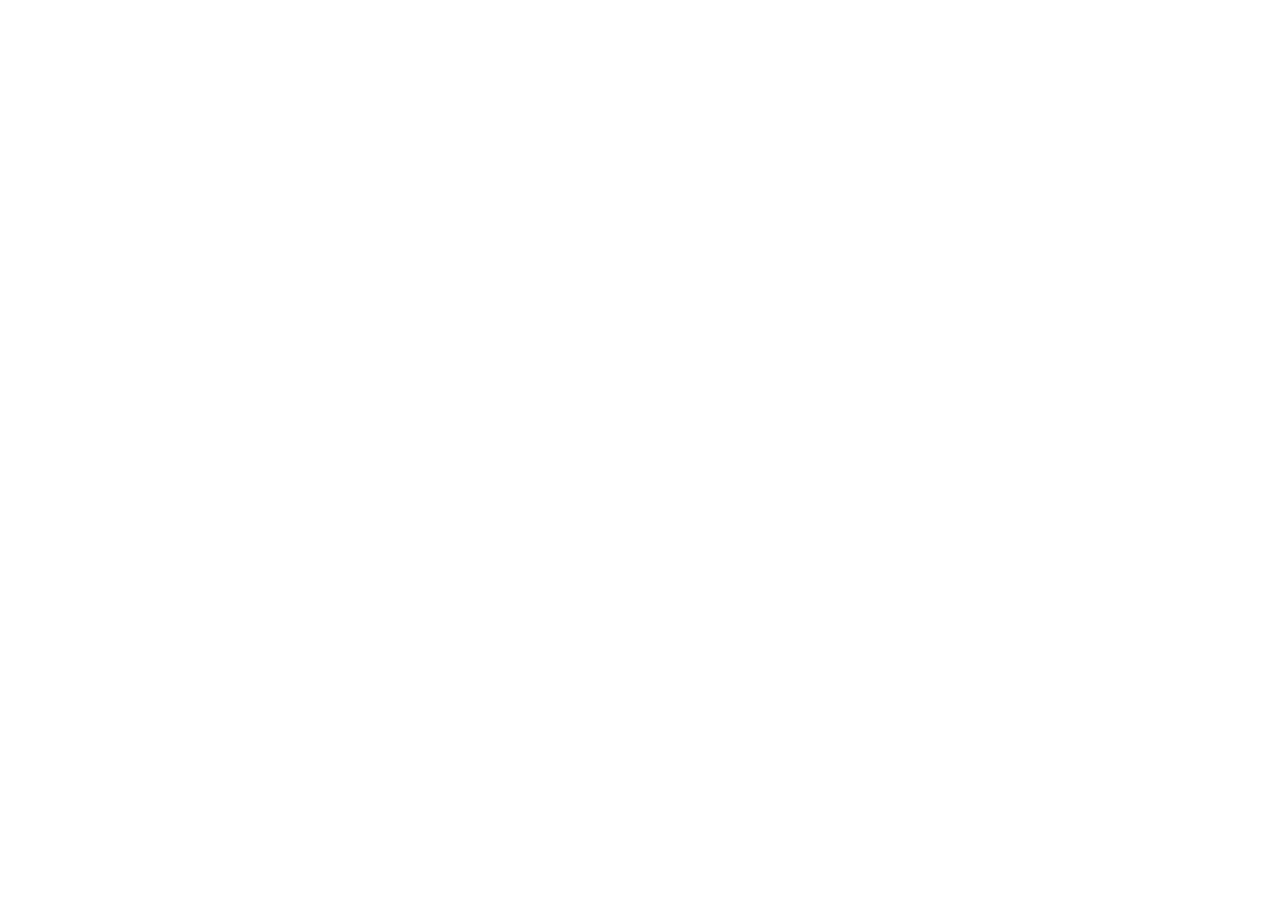
==== vue-better-slider/index.html @ cfaf1199 "添加vue-better-slider页面" ====
<!DOCTYPE html><html><head><meta charset=utf-8><meta name=viewport content="width=device-width,initial-scale=1"><title>my-project</title><link href=/static/css/app.ef2a8348d9288a0f4aca90f65644bc2e.css rel=stylesheet></head><body><div id=app></div><script type=text/javascript src=/static/js/manifest.2ae2e69a05c33dfc65f8.js></script><script type=text/javascript src=/static/js/vendor.c2f4a3443cee0884c796.js></script><script type=text/javascript src=/static/js/app.70454c8dfcb4b6f83223.js></script></body></html>
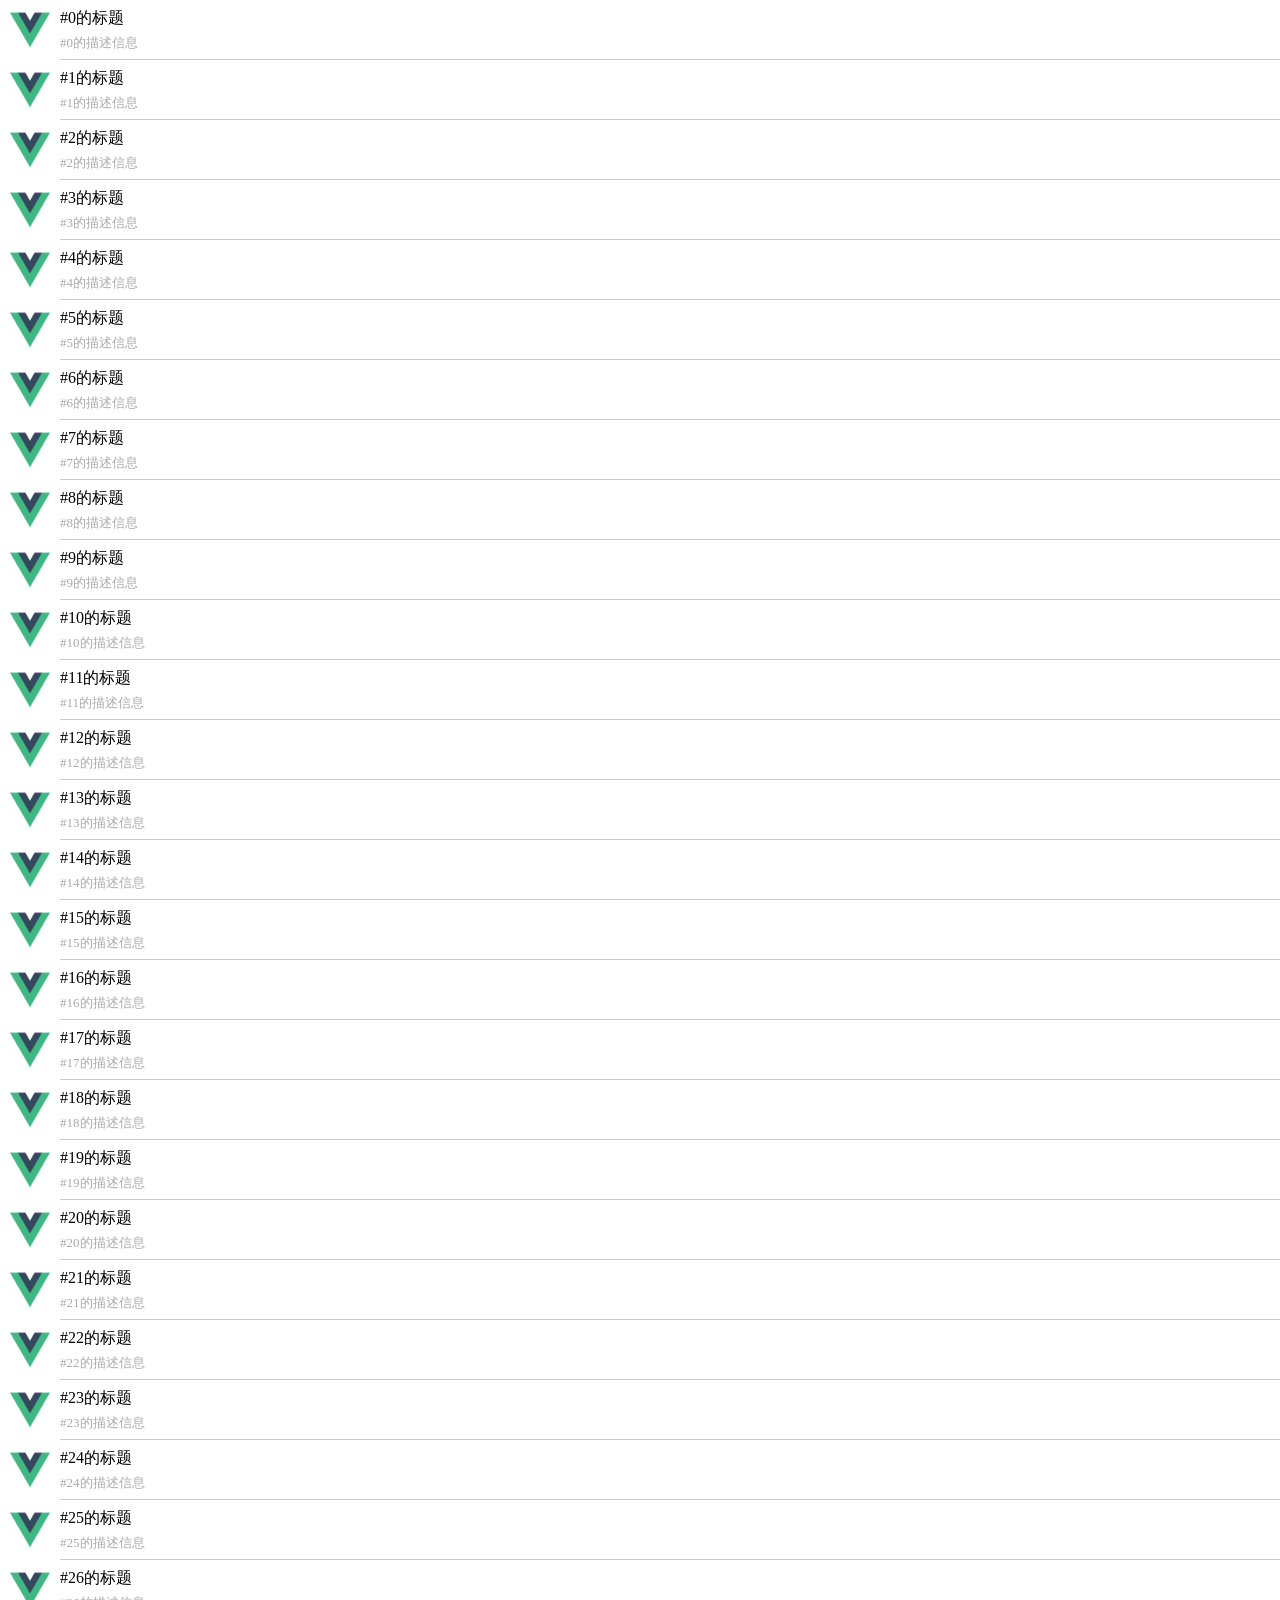
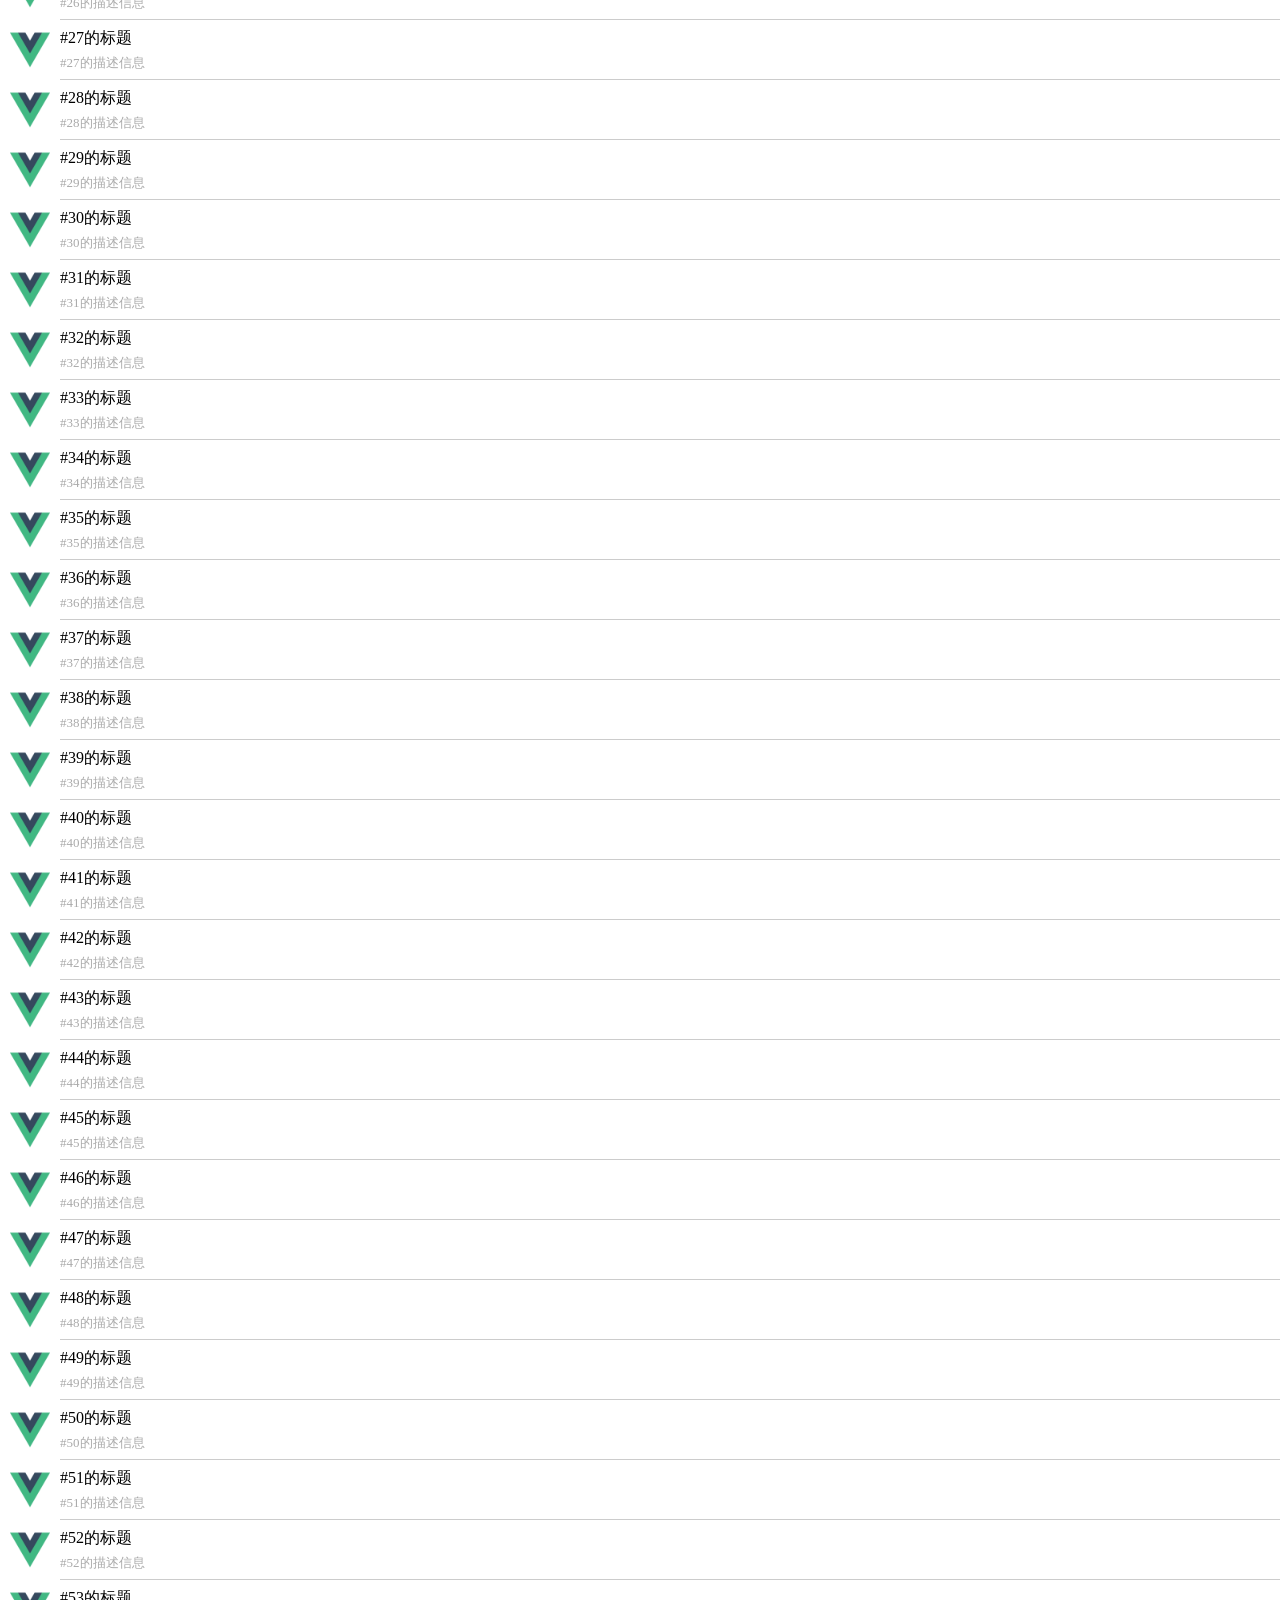
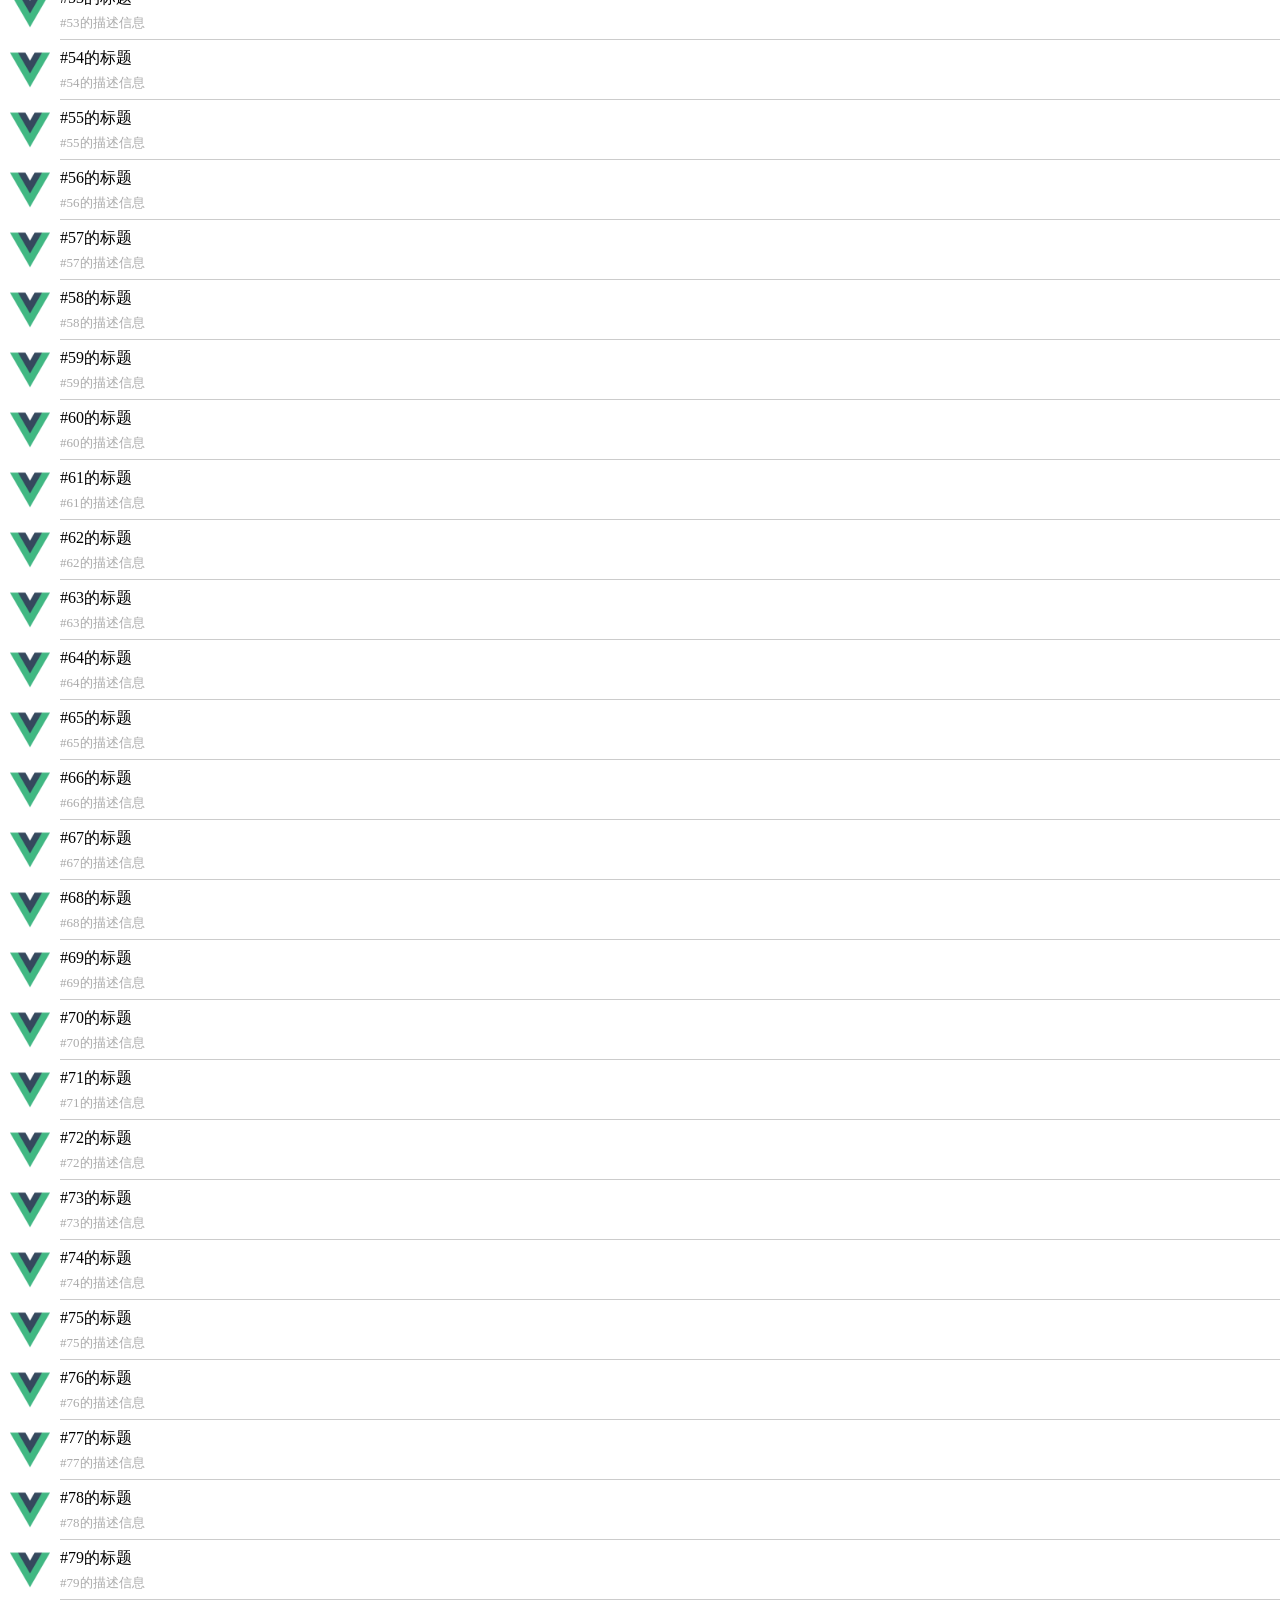
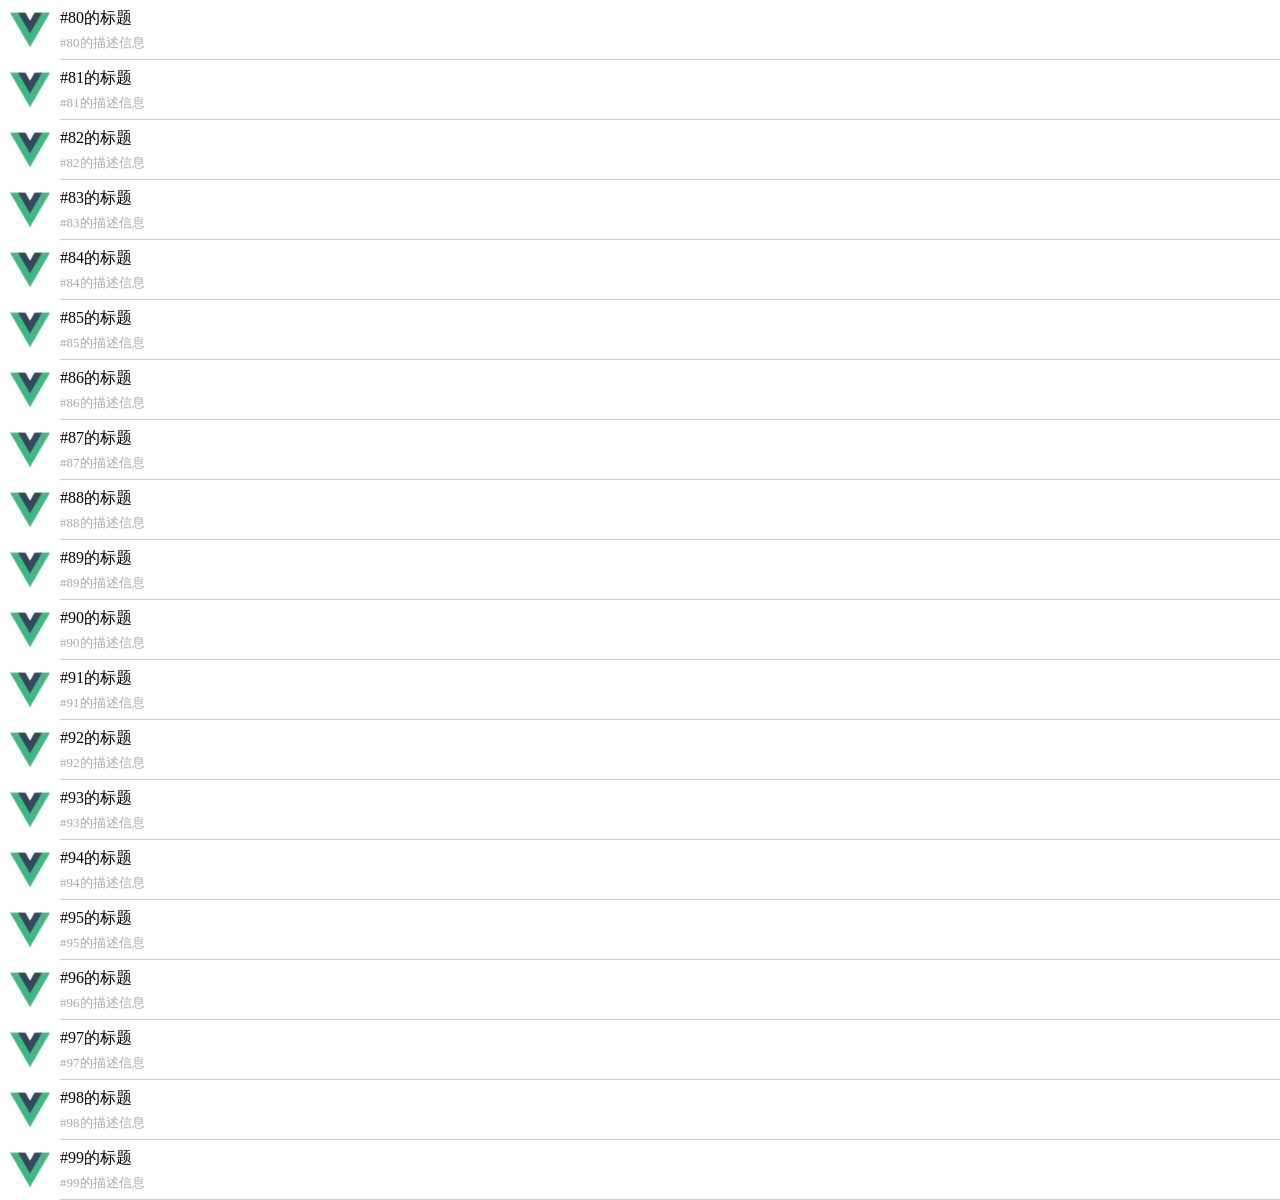
==== commit 5636f119: "修改vue-better-slider页面" ====
--- a/vue-better-slider/index.html
+++ b/vue-better-slider/index.html
@@ -1 +1 @@
-<!DOCTYPE html><html><head><meta charset=utf-8><meta name=viewport content="width=device-width,initial-scale=1"><title>my-project</title><link href=/static/css/app.ef2a8348d9288a0f4aca90f65644bc2e.css rel=stylesheet></head><body><div id=app></div><script type=text/javascript src=/static/js/manifest.2ae2e69a05c33dfc65f8.js></script><script type=text/javascript src=/static/js/vendor.c2f4a3443cee0884c796.js></script><script type=text/javascript src=/static/js/app.70454c8dfcb4b6f83223.js></script></body></html>+<!DOCTYPE html><html><head><meta charset=utf-8><meta name=viewport content="width=device-width,initial-scale=1"><title>my-project</title><link href=/vue-better-slider/static/css/app.ef2a8348d9288a0f4aca90f65644bc2e.css rel=stylesheet></head><body><div id=app></div><script type=text/javascript src=/vue-better-slider/static/js/manifest.d2252a97482450f64db6.js></script><script type=text/javascript src=/vue-better-slider/static/js/vendor.c2f4a3443cee0884c796.js></script><script type=text/javascript src=/vue-better-slider/static/js/app.70454c8dfcb4b6f83223.js></script></body></html>
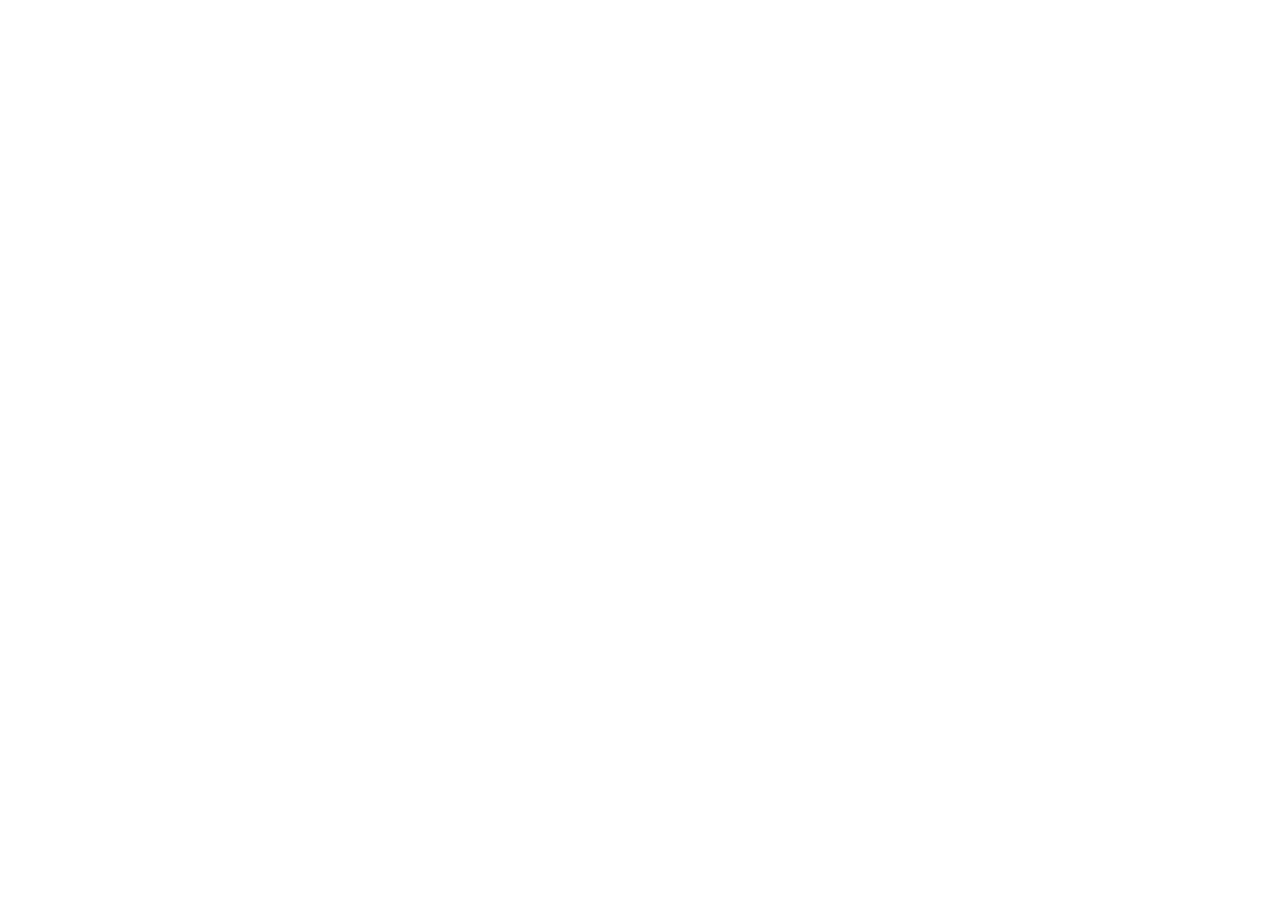
==== commit 4ef0182f: "更新vue-sliding-button静态资源" ====
--- a/vue-better-slider/index.html
+++ b/vue-better-slider/index.html
@@ -1 +1 @@
-<!DOCTYPE html><html><head><meta charset=utf-8><meta name=viewport content="width=device-width,initial-scale=1"><title>my-project</title><link href=/vue-better-slider/static/css/app.ef2a8348d9288a0f4aca90f65644bc2e.css rel=stylesheet></head><body><div id=app></div><script type=text/javascript src=/vue-better-slider/static/js/manifest.d2252a97482450f64db6.js></script><script type=text/javascript src=/vue-better-slider/static/js/vendor.c2f4a3443cee0884c796.js></script><script type=text/javascript src=/vue-better-slider/static/js/app.70454c8dfcb4b6f83223.js></script></body></html>+<!DOCTYPE html><html><head><meta charset=utf-8><meta name=viewport content="width=device-width,initial-scale=1"><title>vue-better-slider</title><link href=/static/css/app.c563e587459371e8b126fe3f63afb2dd.css rel=stylesheet></head><body><div id=app></div><script type=text/javascript src=/static/js/manifest.2ae2e69a05c33dfc65f8.js></script><script type=text/javascript src=/static/js/vendor.9058533953188837787e.js></script><script type=text/javascript src=/static/js/app.2f0bdb2939400860b271.js></script></body></html>
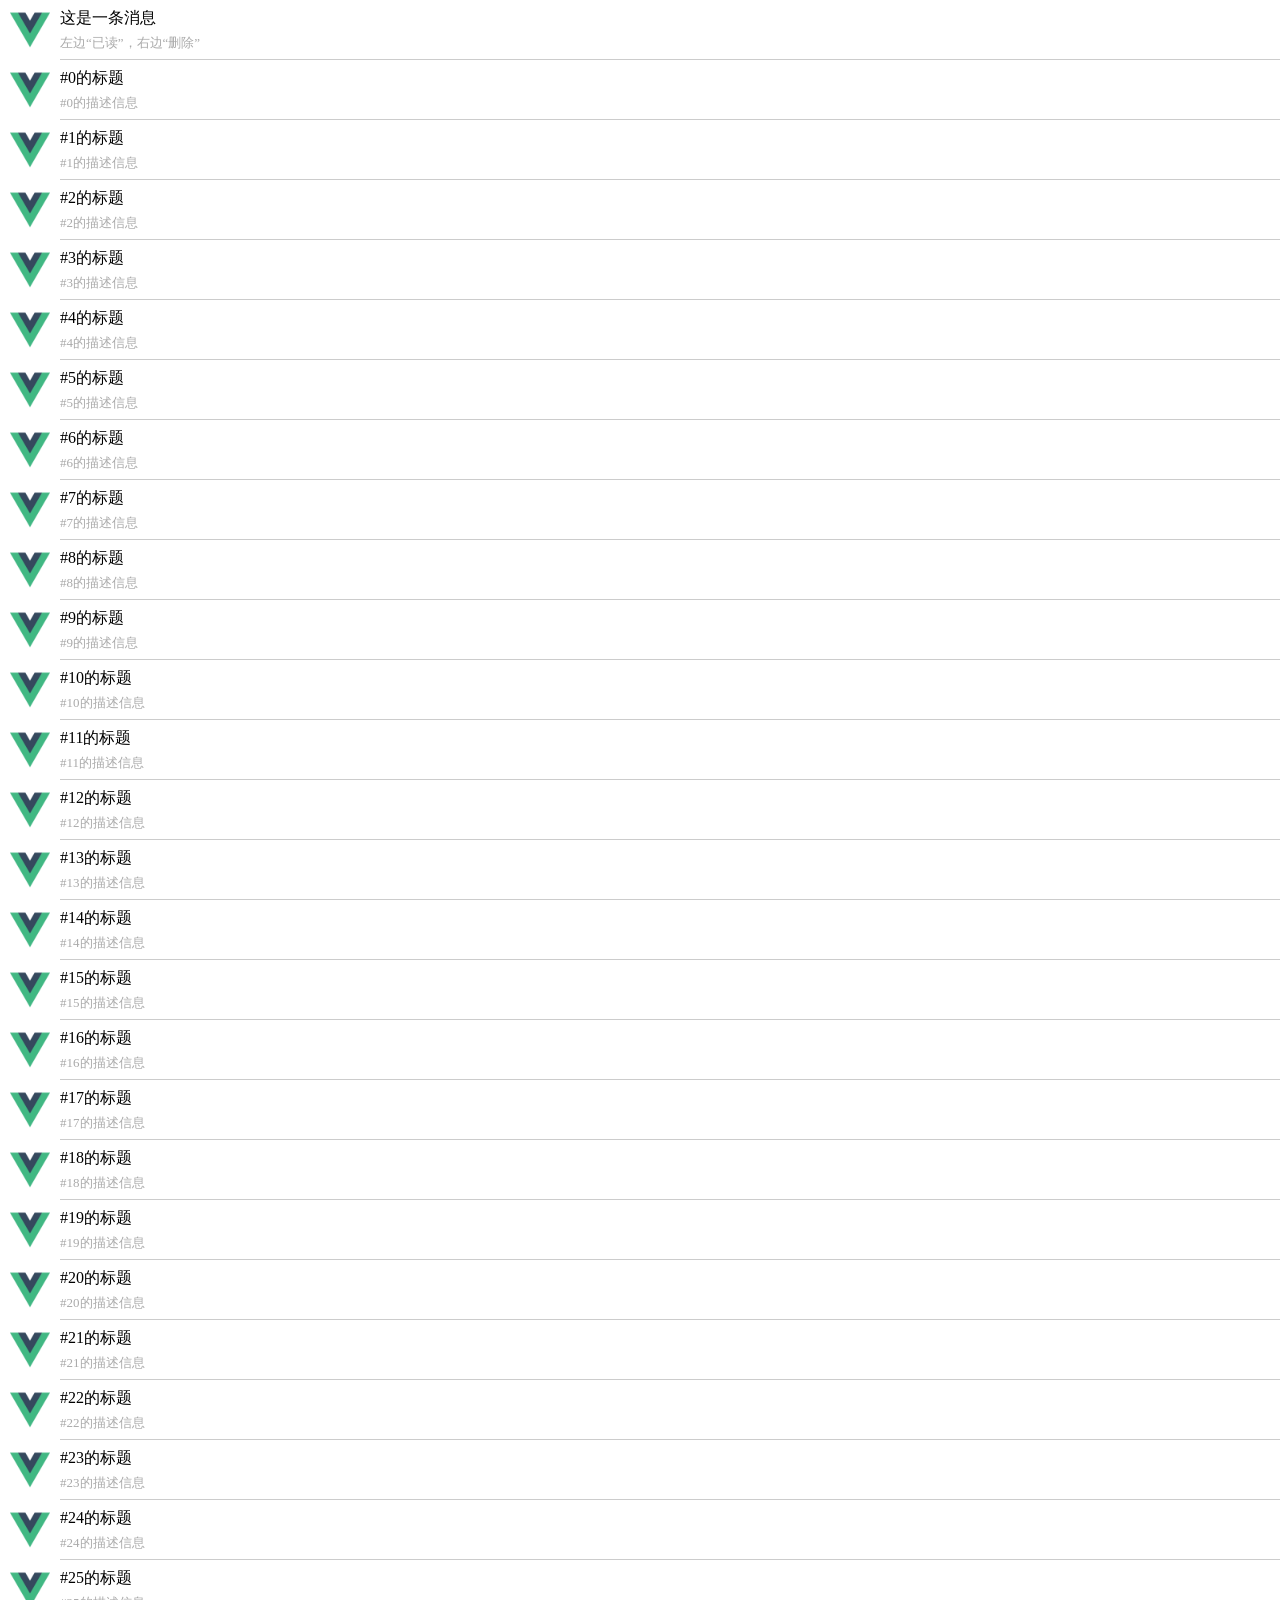
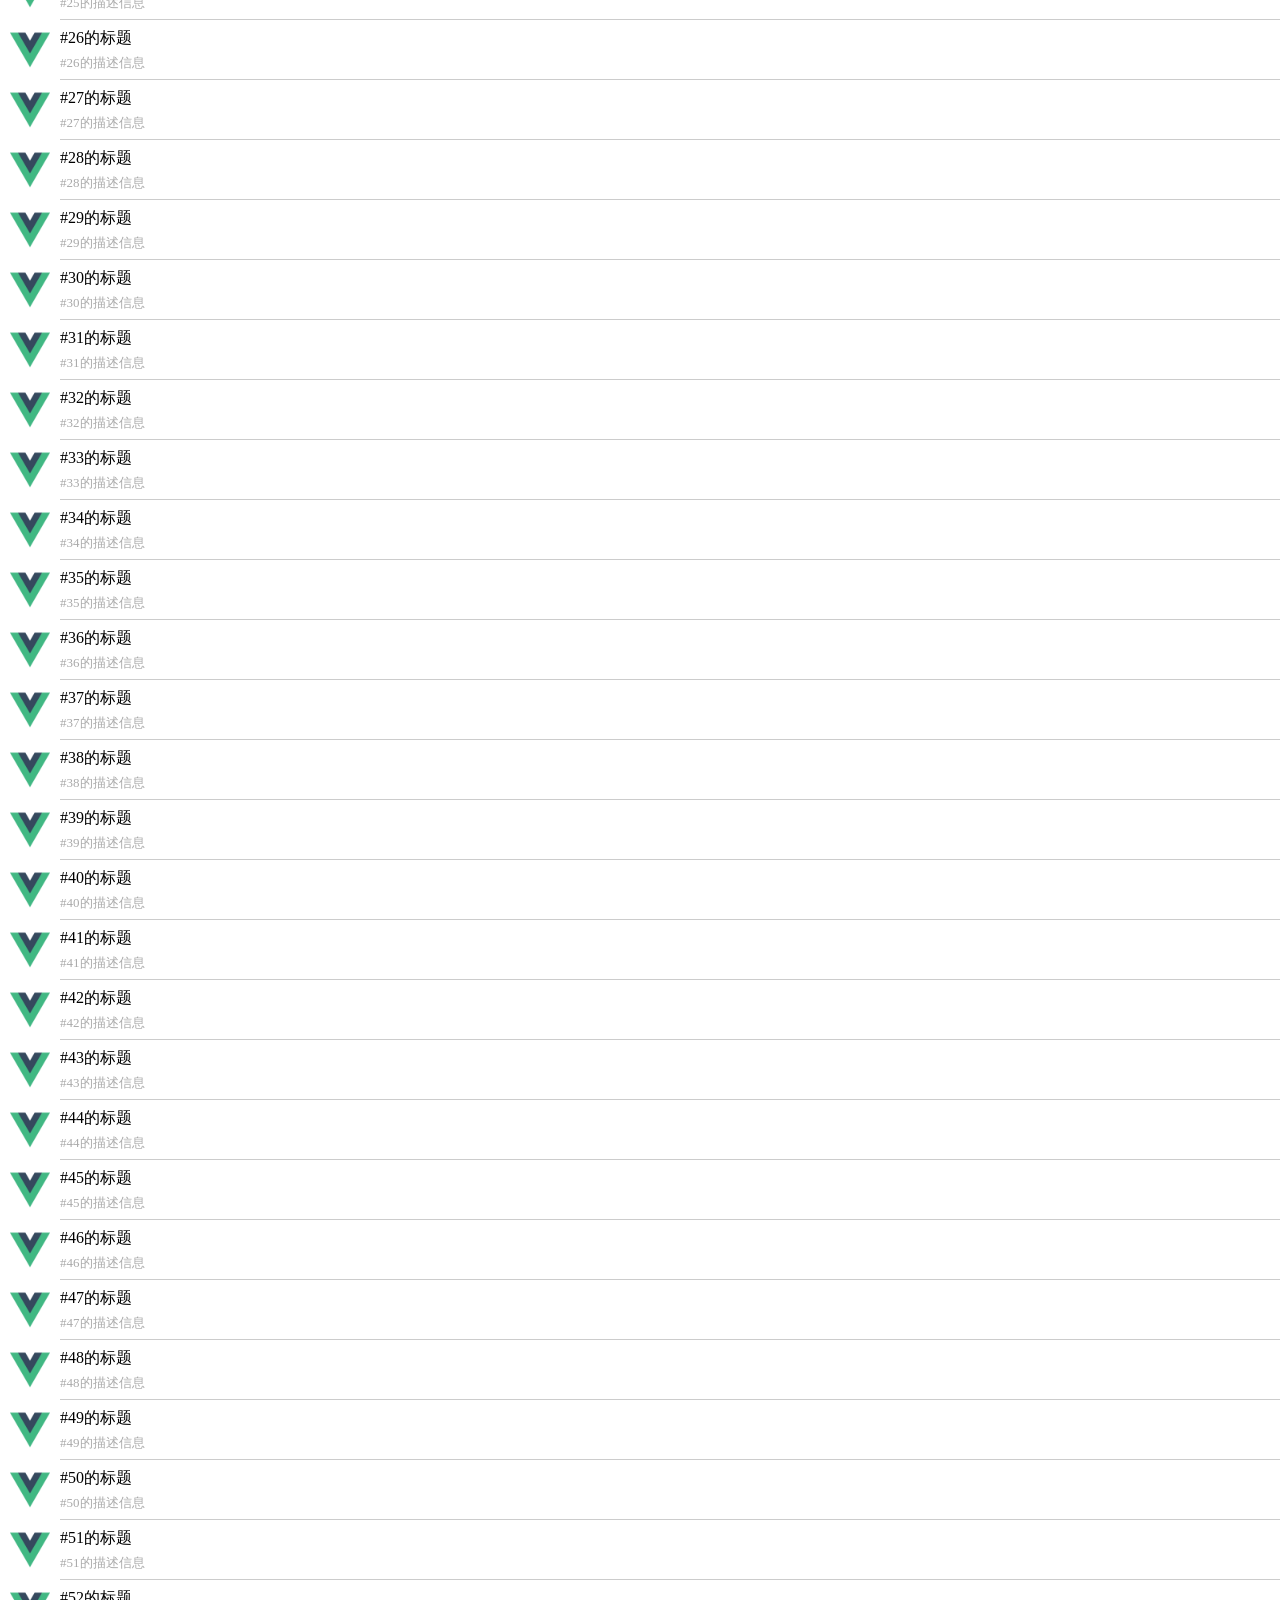
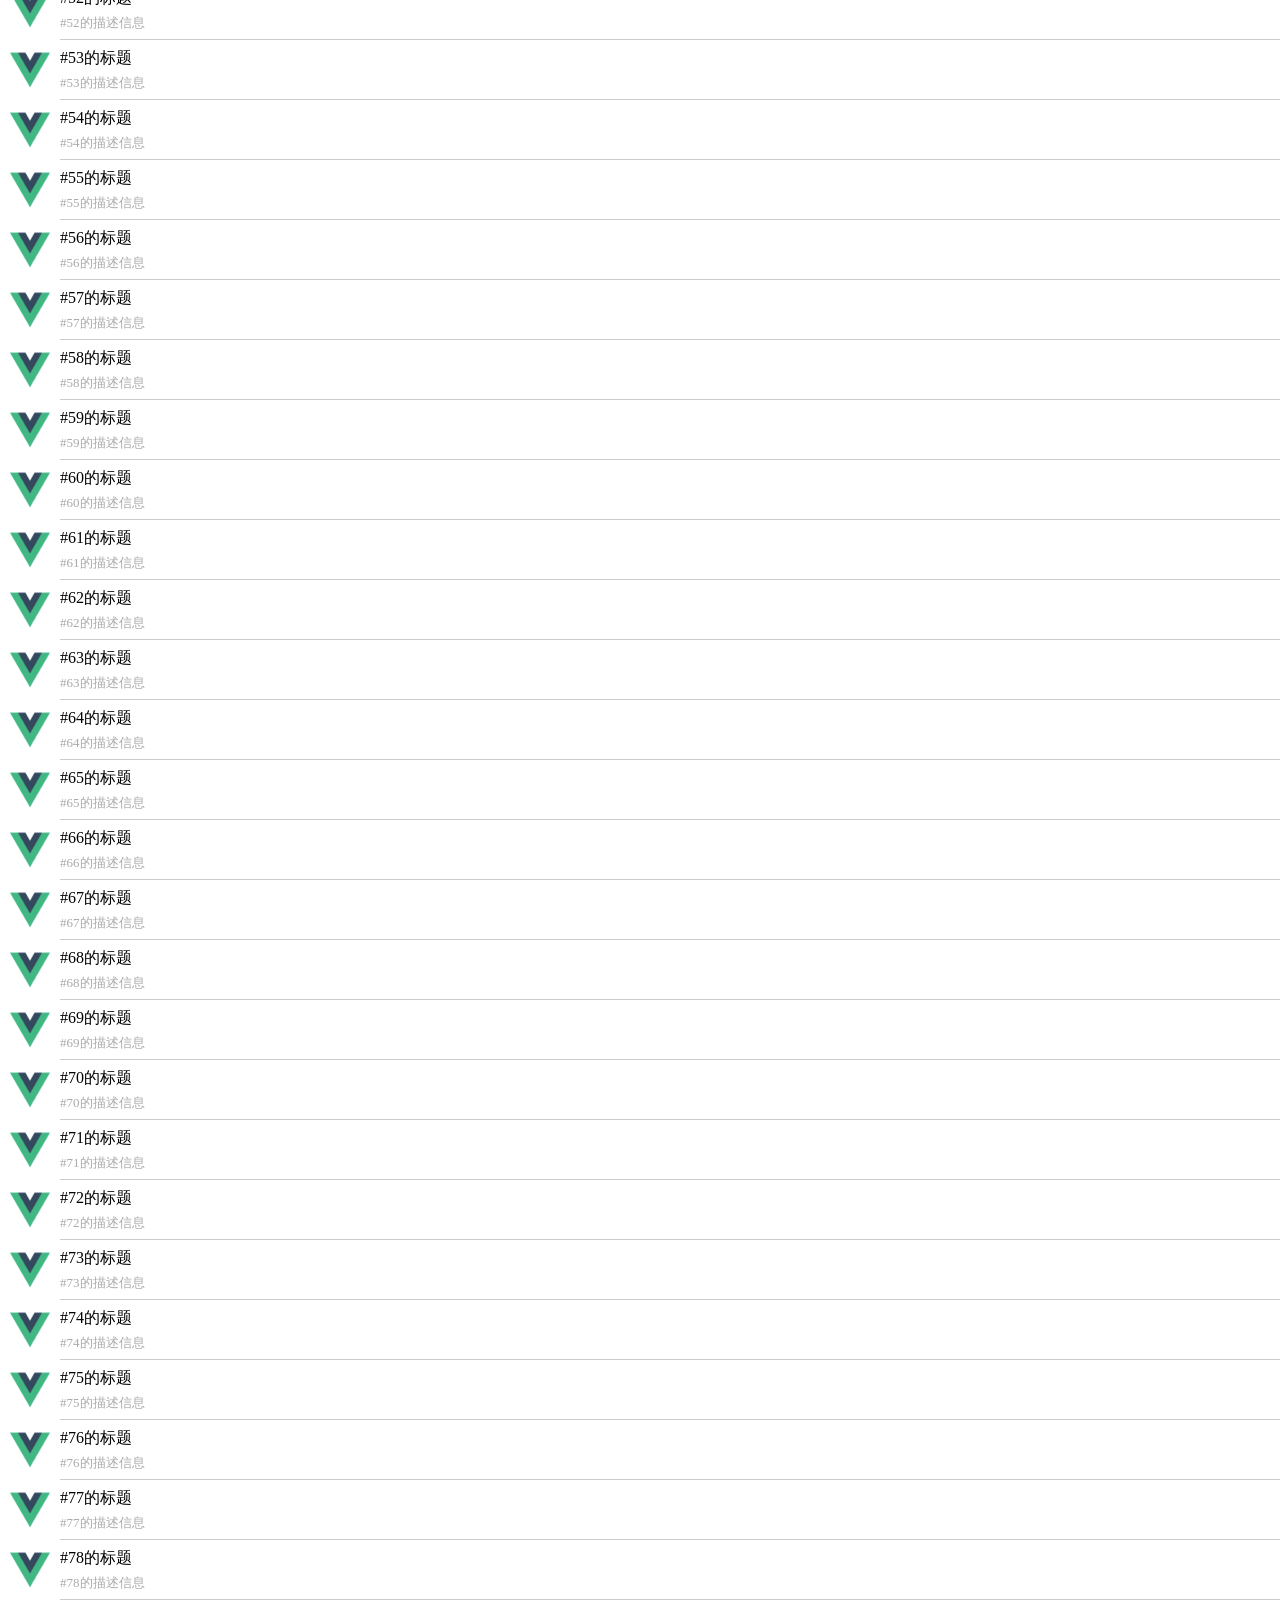
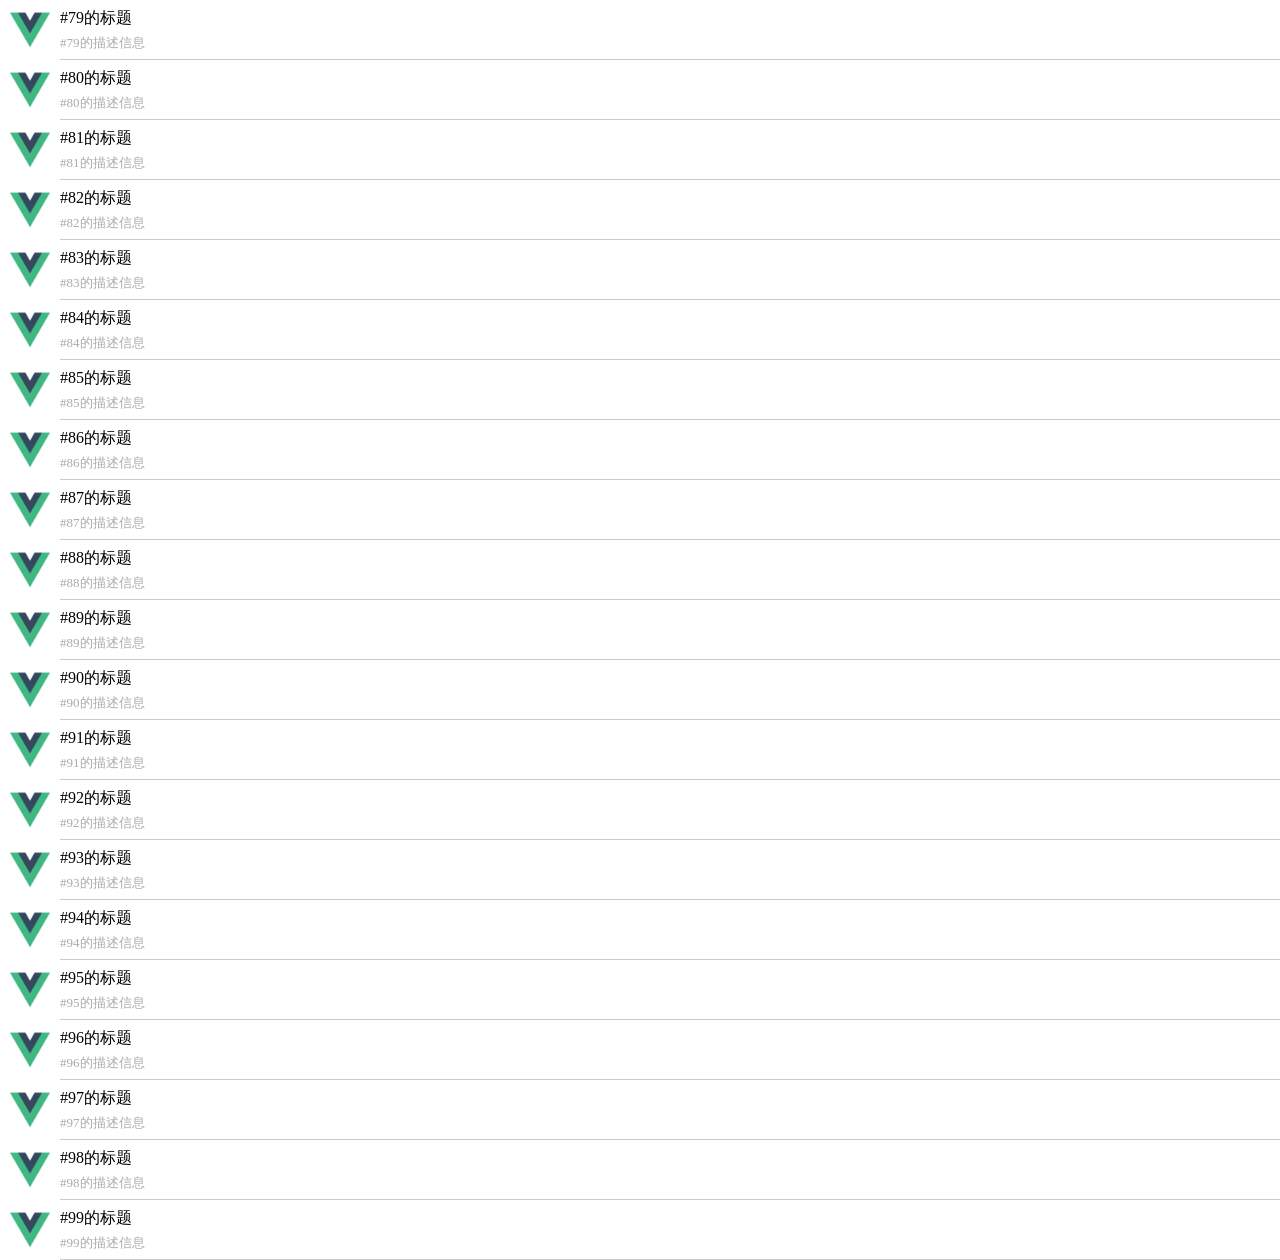
==== commit 0c3d163a: "更新vue-sliding-button静态资源" ====
--- a/vue-better-slider/index.html
+++ b/vue-better-slider/index.html
@@ -1 +1 @@
-<!DOCTYPE html><html><head><meta charset=utf-8><meta name=viewport content="width=device-width,initial-scale=1"><title>vue-better-slider</title><link href=/static/css/app.c563e587459371e8b126fe3f63afb2dd.css rel=stylesheet></head><body><div id=app></div><script type=text/javascript src=/static/js/manifest.2ae2e69a05c33dfc65f8.js></script><script type=text/javascript src=/static/js/vendor.9058533953188837787e.js></script><script type=text/javascript src=/static/js/app.2f0bdb2939400860b271.js></script></body></html>+<!DOCTYPE html><html><head><meta charset=utf-8><meta name=viewport content="width=device-width,initial-scale=1"><title>vue-better-slider</title><link href=/vue-better-slider/static/css/app.c563e587459371e8b126fe3f63afb2dd.css rel=stylesheet></head><body><div id=app></div><script type=text/javascript src=/vue-better-slider/static/js/manifest.d2252a97482450f64db6.js></script><script type=text/javascript src=/vue-better-slider/static/js/vendor.9058533953188837787e.js></script><script type=text/javascript src=/vue-better-slider/static/js/app.2f0bdb2939400860b271.js></script></body></html>
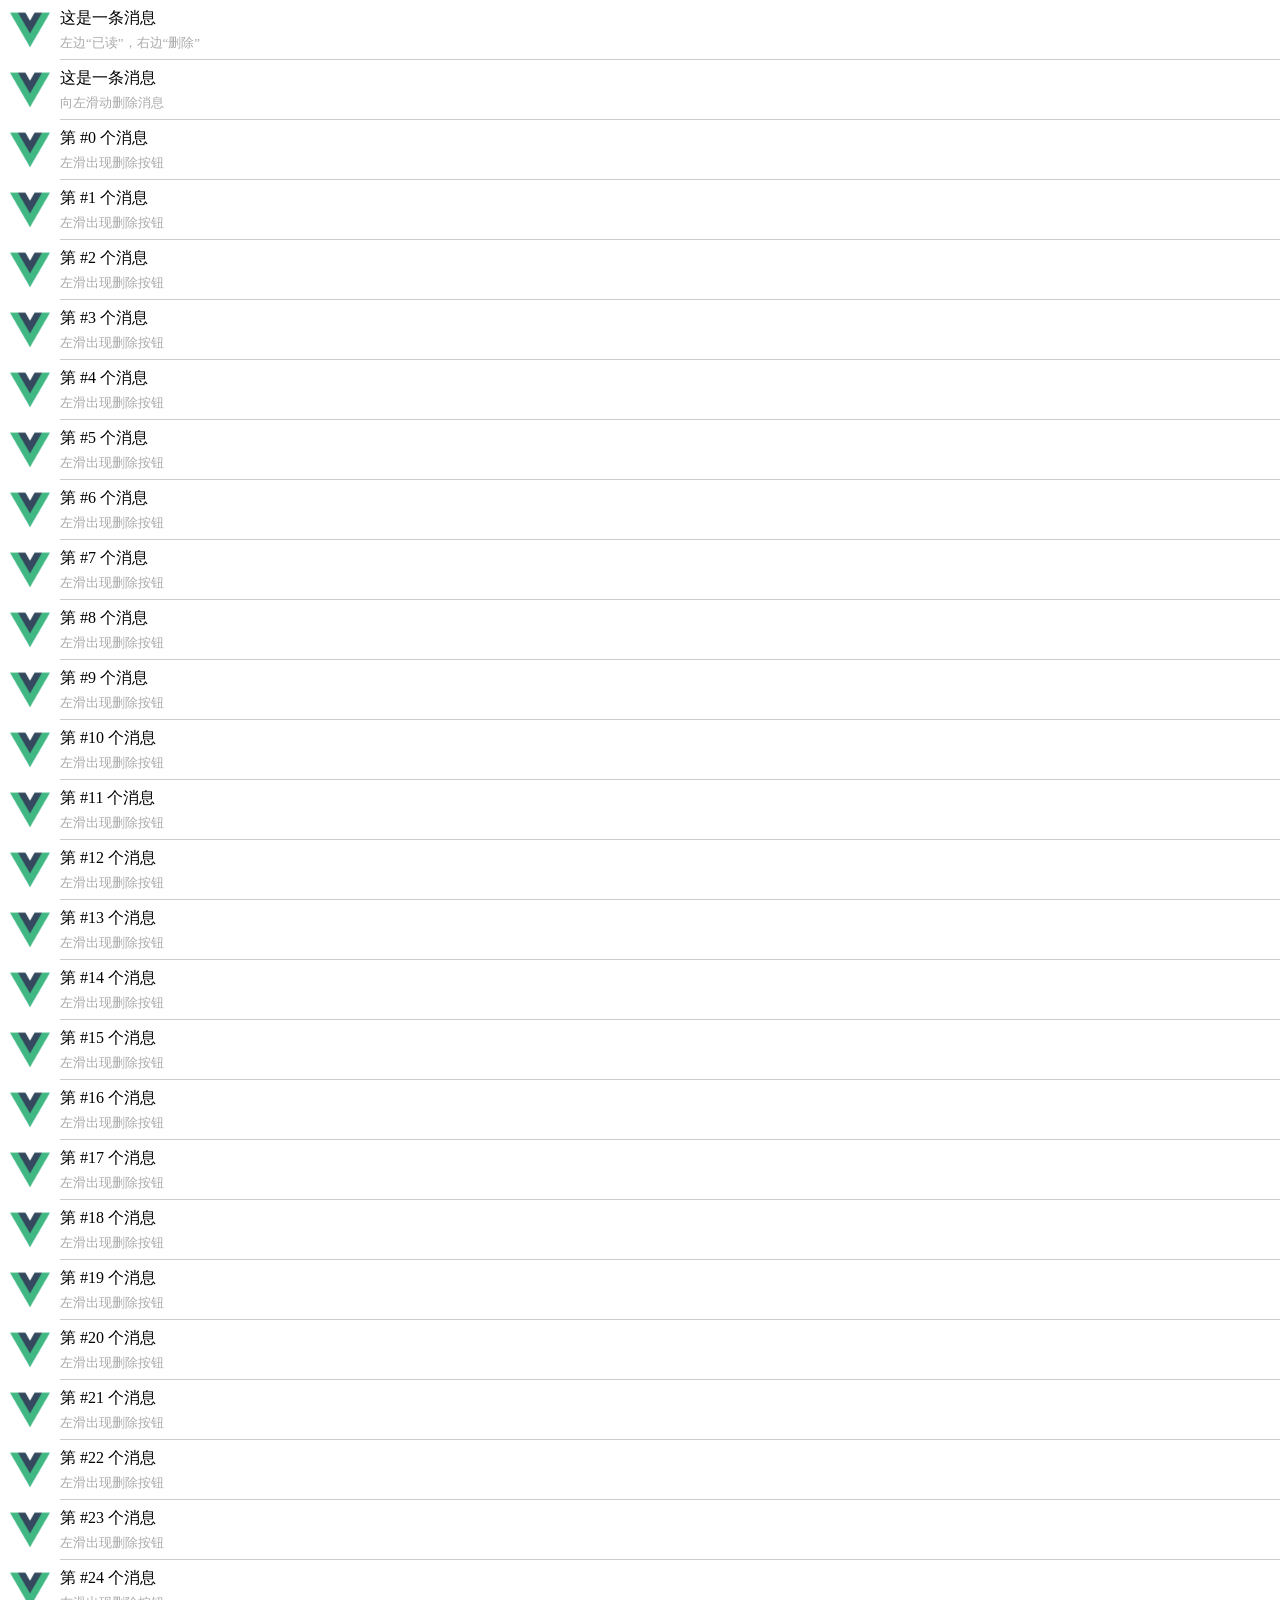
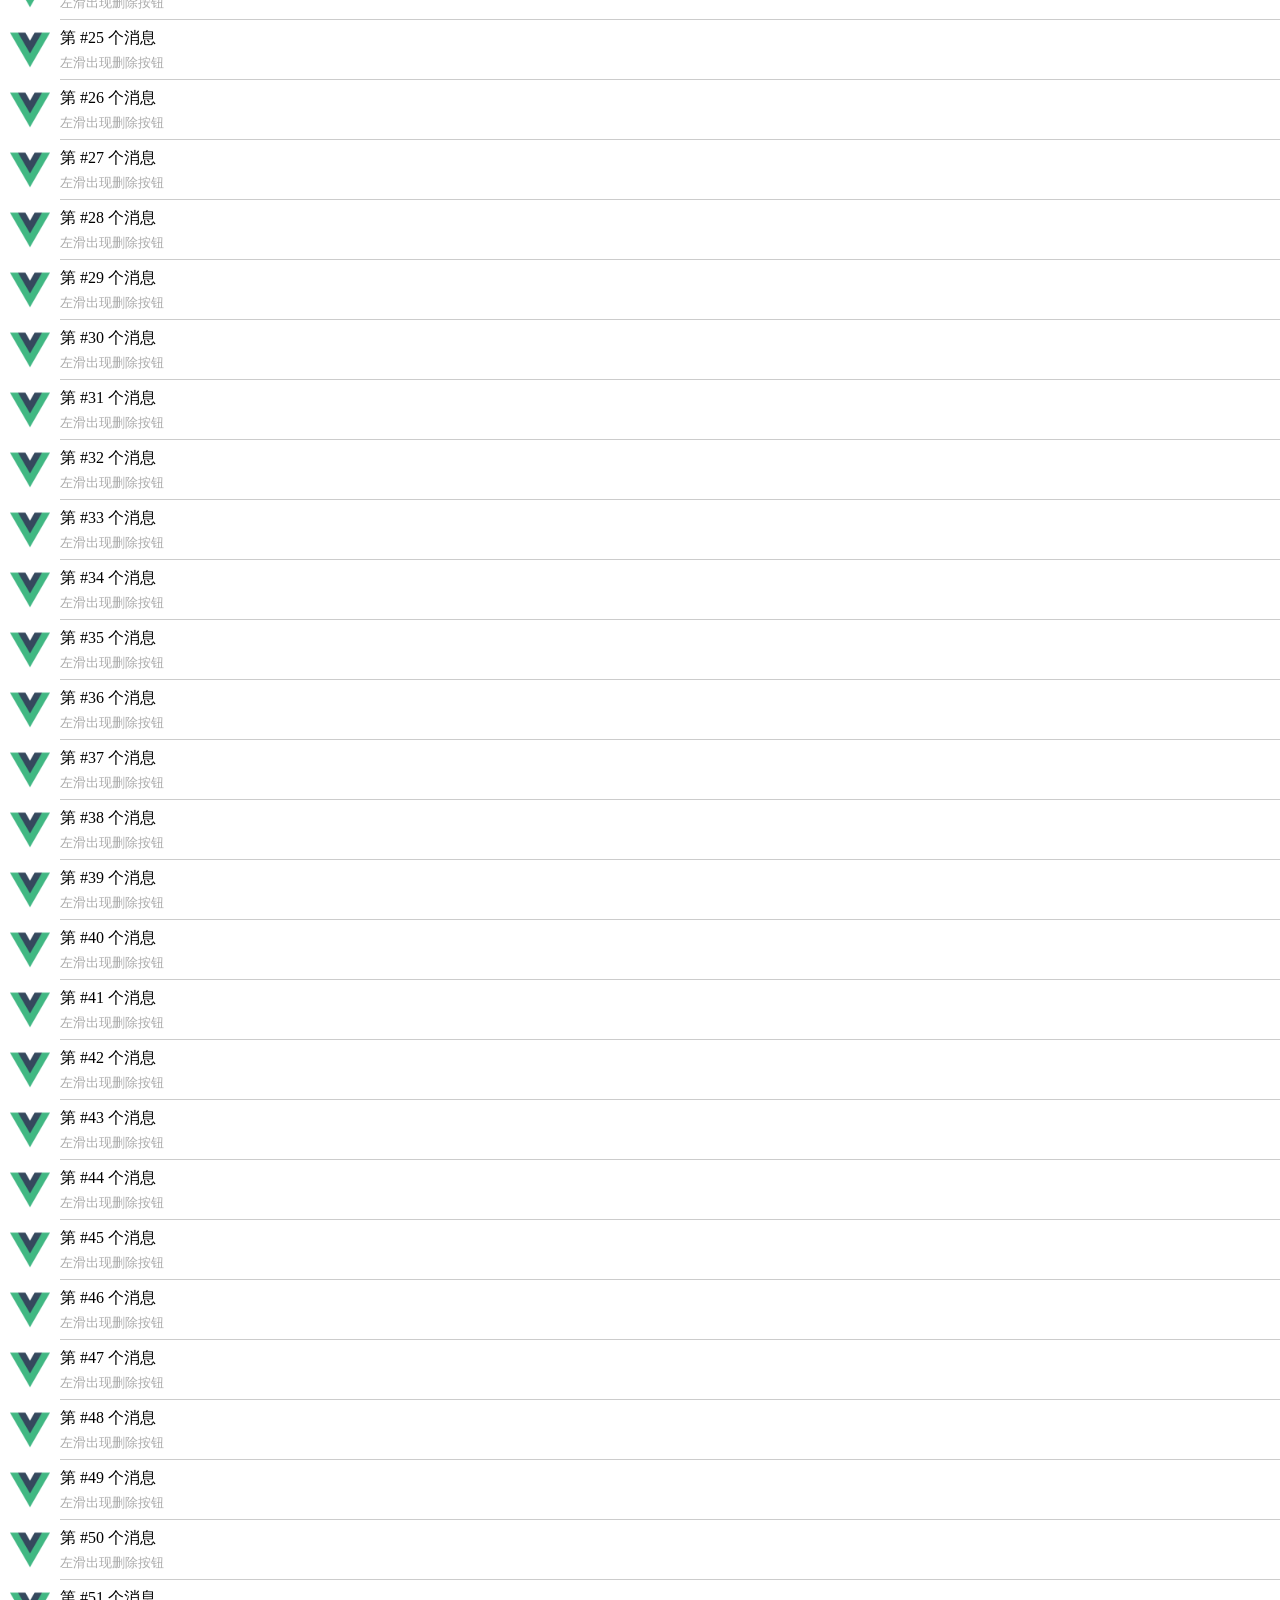
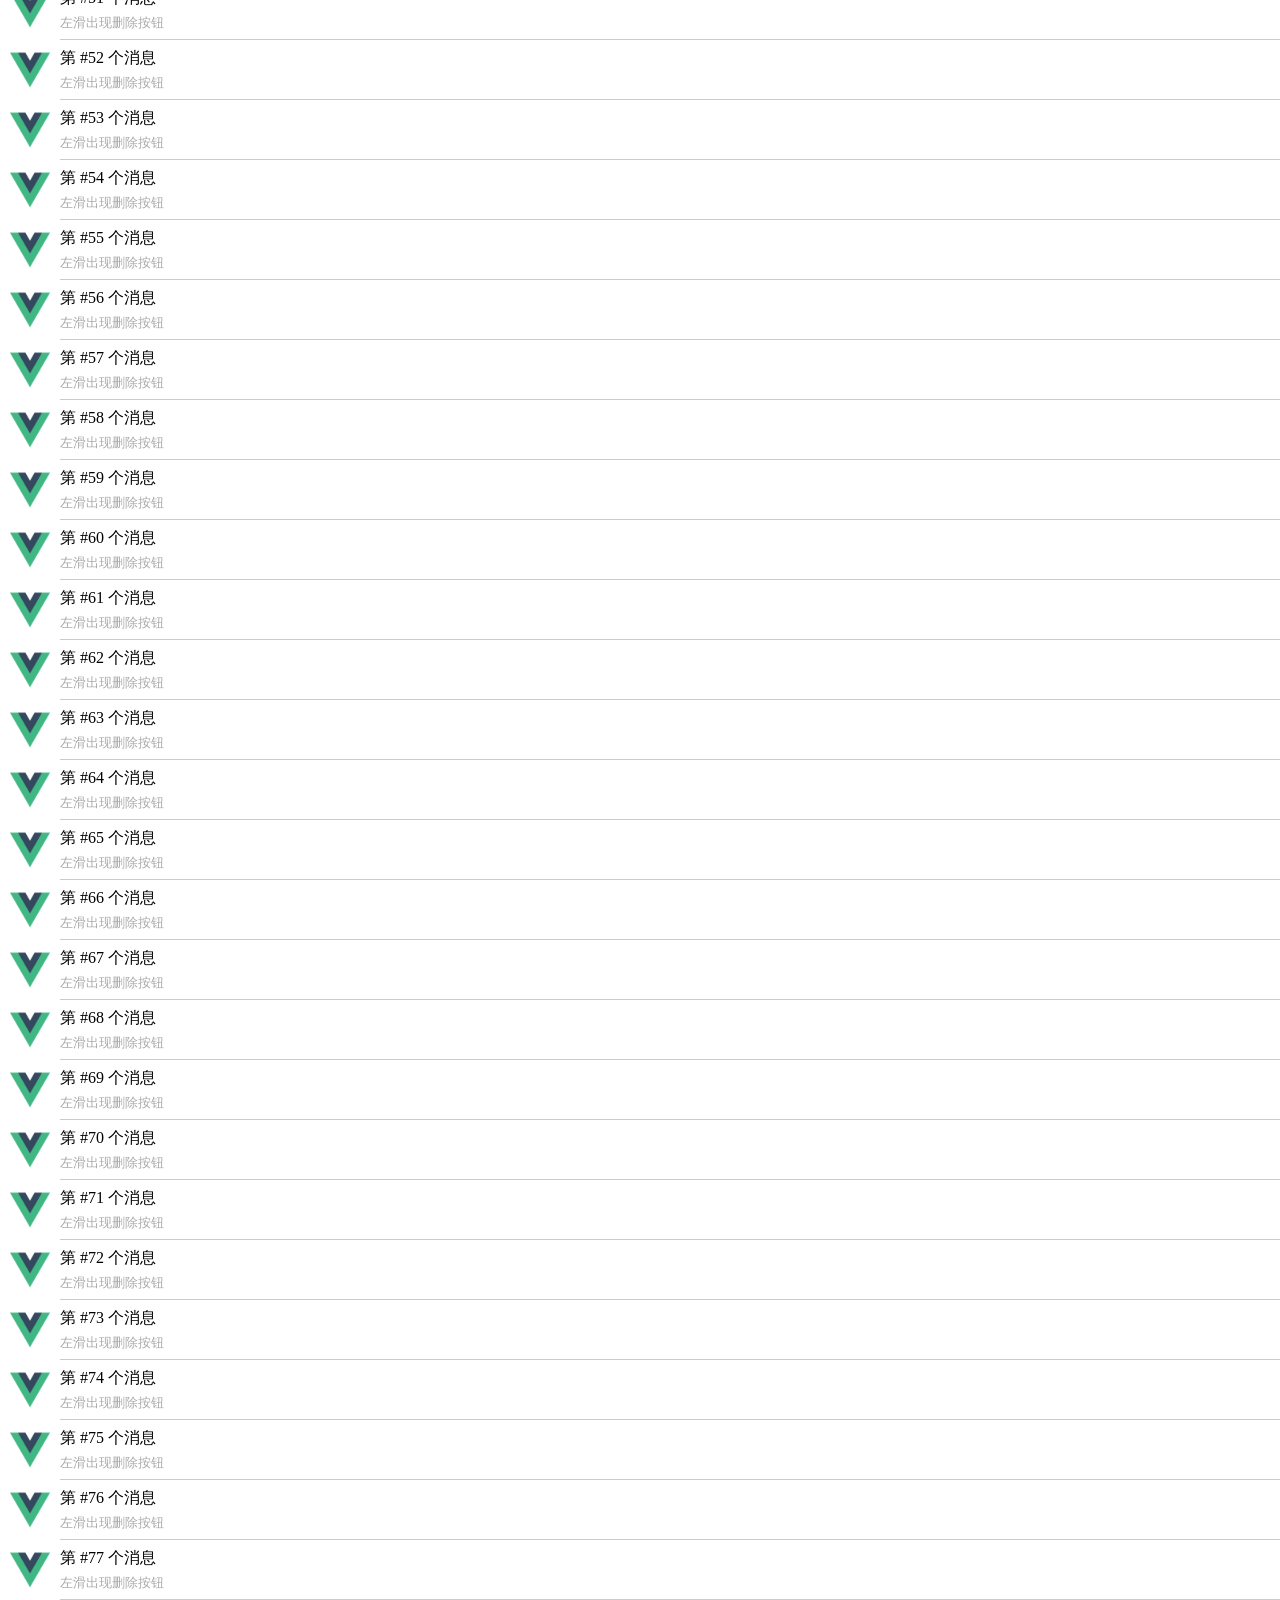
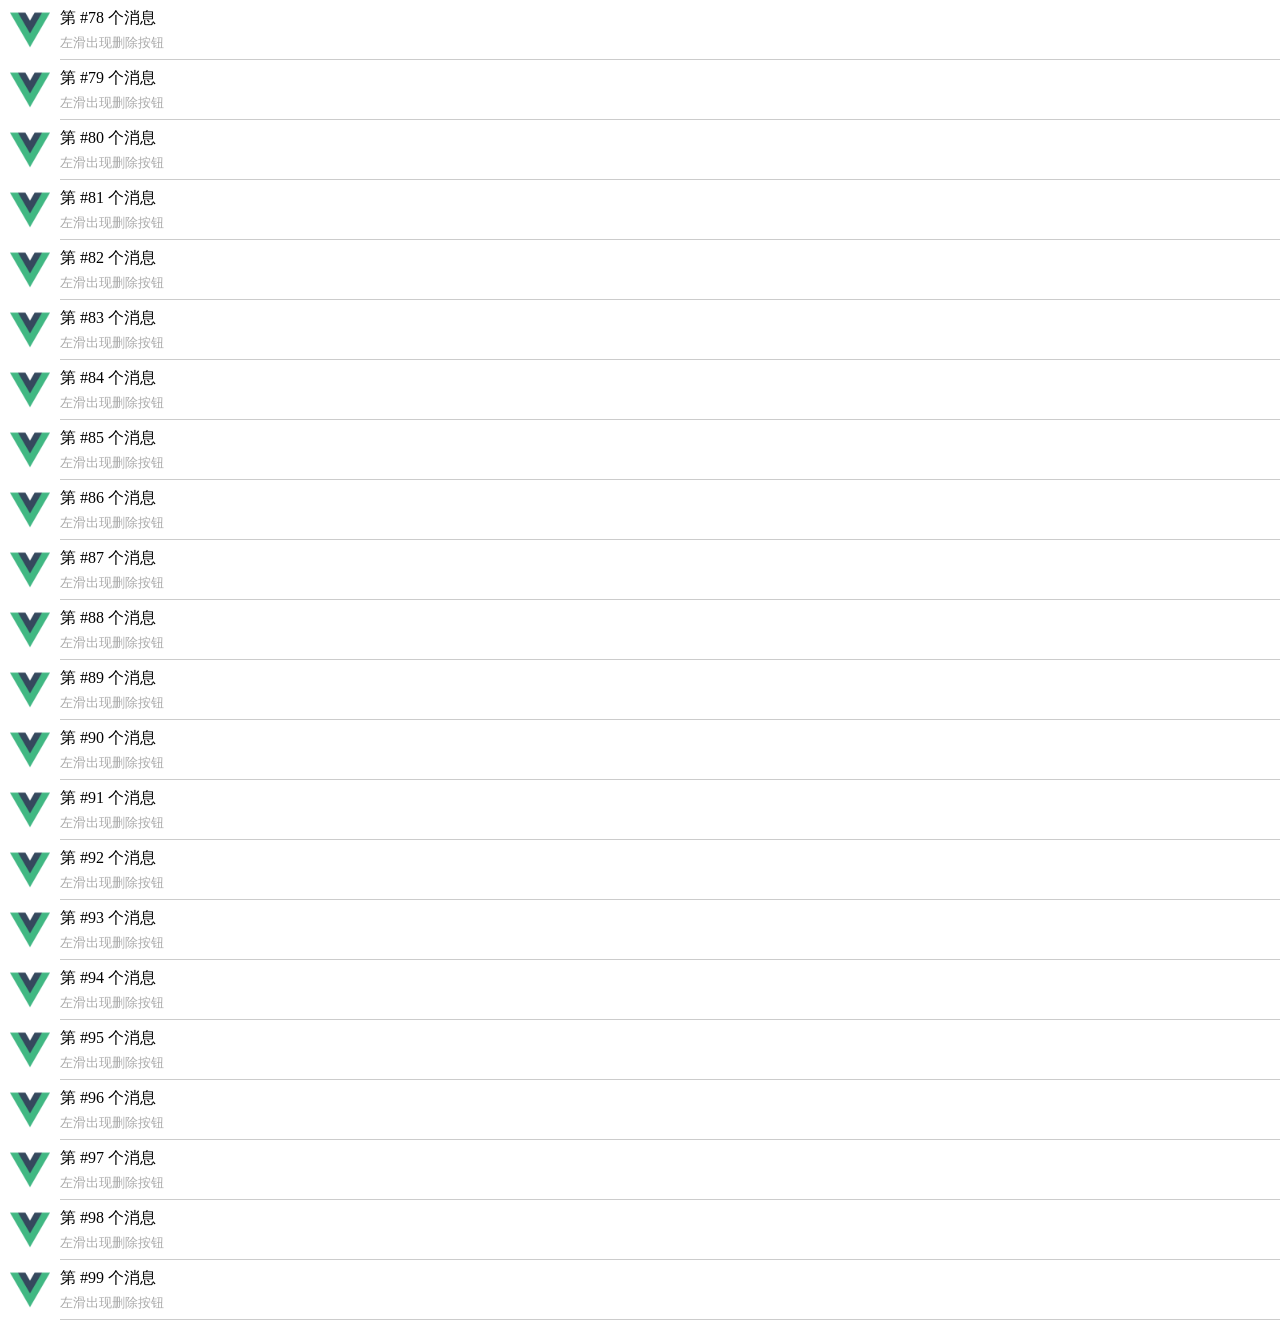
==== commit 23caeb36: "更新vue-sliding-button静态资源" ====
--- a/vue-better-slider/index.html
+++ b/vue-better-slider/index.html
@@ -1 +1 @@
-<!DOCTYPE html><html><head><meta charset=utf-8><meta name=viewport content="width=device-width,initial-scale=1"><title>vue-better-slider</title><link href=/vue-better-slider/static/css/app.c563e587459371e8b126fe3f63afb2dd.css rel=stylesheet></head><body><div id=app></div><script type=text/javascript src=/vue-better-slider/static/js/manifest.d2252a97482450f64db6.js></script><script type=text/javascript src=/vue-better-slider/static/js/vendor.9058533953188837787e.js></script><script type=text/javascript src=/vue-better-slider/static/js/app.2f0bdb2939400860b271.js></script></body></html>+<!DOCTYPE html><html><head><meta charset=utf-8><meta name=viewport content="width=device-width,initial-scale=1"><title>vue-better-slider</title><link href=/vue-better-slider/static/css/app.59010ea5801b011eaca3a4d67420b2ed.css rel=stylesheet></head><body><div id=app></div><script type=text/javascript src=/vue-better-slider/static/js/manifest.d2252a97482450f64db6.js></script><script type=text/javascript src=/vue-better-slider/static/js/vendor.9058533953188837787e.js></script><script type=text/javascript src=/vue-better-slider/static/js/app.6a1a8d8818f362a0e290.js></script></body></html>
